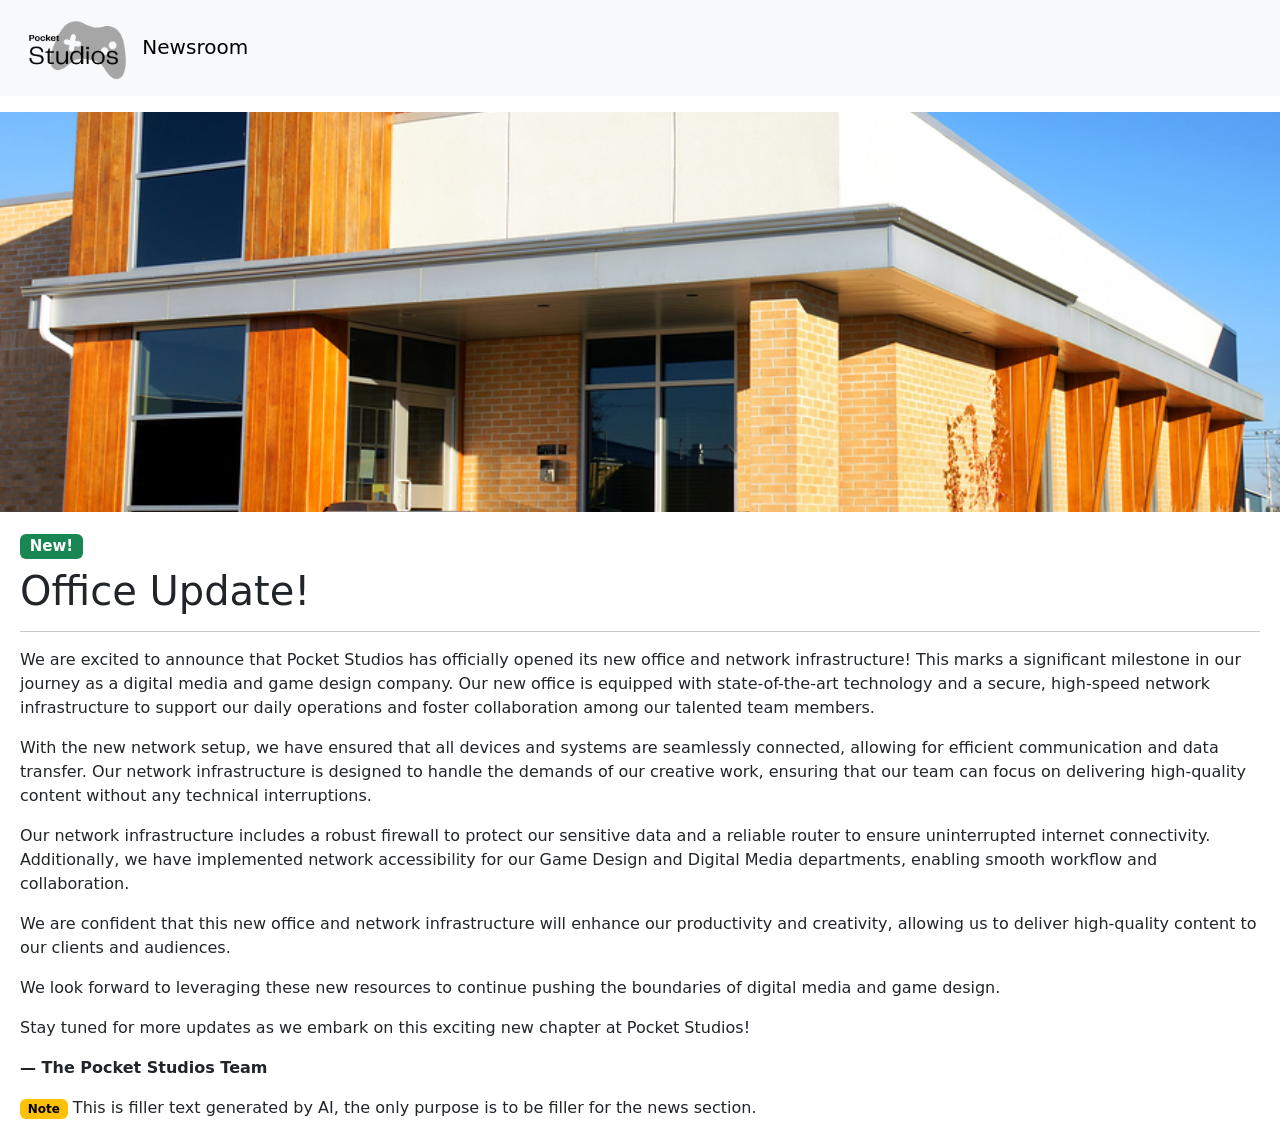
==== news/officeupdate.html @ e4776c3e "Added finishing touches to index.html and added a news page" ====
<!DOCTYPE html>
<html lang="en">
<head>
  <link rel="icon" href="favicon.ico" type="image/x-icon">
  <link rel="stylesheet" href="styles.css">
  <meta charset="UTF-8">
  <meta http-equiv="X-UA-Compatible" content="IE=edge">
  <meta name="viewport" content="width=device-width, initial-scale=1.0">
  <title>Pocket Studios</title>
  <link href="https://cdn.jsdelivr.net/npm/bootstrap@5.3.8/dist/css/bootstrap.min.css" rel="stylesheet" integrity="sha384-sRIl4kxILFvY47J16cr9ZwB07vP4J8+LH7qKQnuqkuIAvNWLzeN8tE5YBujZqJLB" crossorigin="anonymous">
</head>
<body>
<nav id="navbar-example2" class="navbar bg-body-tertiary px-3 mb-3">
  <a class="navbar-brand" href="/index.html">
      <img src="/images/logo.png" alt="Icon" width="120" height="70">
      Newsroom
    </a>
</nav>
<div class="banner" style="overflow: hidden;">
  <img src="/images/office.jpg" alt="officeupdate" class="img-fluid w-100" style="height:400px; object-fit:cover; display:block;">
</div>
<div style="margin: 20px;">
<h5><span class="badge text-bg-success">New!</span></h5>
<h1>Office Update!</h1>
<hr>
<p>We are excited to announce that Pocket Studios has officially opened its new office and network infrastructure! This marks a significant milestone in our journey as a digital media and game design company. Our new office is equipped with state-of-the-art technology and a secure, high-speed network infrastructure to support our daily operations and foster collaboration among our talented team members.</p>
<p>With the new network setup, we have ensured that all devices and systems are seamlessly connected, allowing for efficient communication and data transfer. Our network infrastructure is designed to handle the demands of our creative work, ensuring that our team can focus on delivering high-quality content without any technical interruptions.</p>
<p>Our network infrastructure includes a robust firewall to protect our sensitive data and a reliable router to ensure uninterrupted internet connectivity. Additionally, we have implemented network accessibility for our Game Design and Digital Media departments, enabling smooth workflow and collaboration.</p>
<p>We are confident that this new office and network infrastructure will enhance our productivity and creativity, allowing us to deliver high-quality content to our clients and audiences.</p>
<p>We look forward to leveraging these new resources to continue pushing the boundaries of digital media and game design.</p>
<p>Stay tuned for more updates as we embark on this exciting new chapter at Pocket Studios!</p>
<p><strong>— The Pocket Studios Team</strong></p>
<p><span class="badge text-bg-warning">Note</span> This is filler text generated by AI, the only purpose is to be filler for the news section.</p>
</div>
</body>
</html>
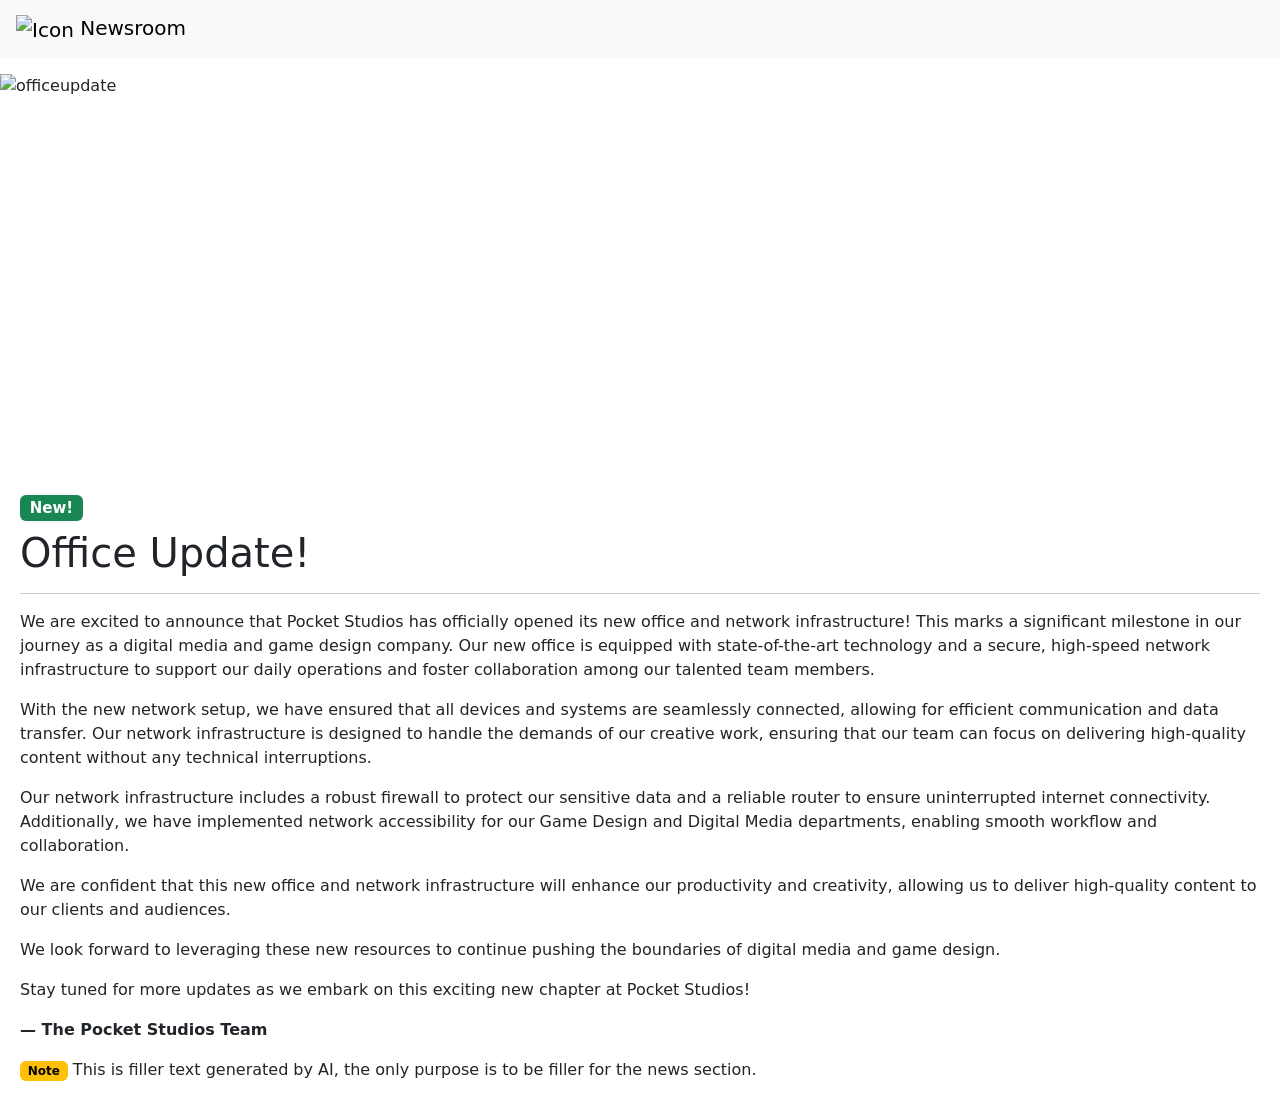
==== commit 4c681c89: "Try 2: fix images not loading" ====
--- a/news/officeupdate.html
+++ b/news/officeupdate.html
@@ -11,13 +11,13 @@
 </head>
 <body>
 <nav id="navbar-example2" class="navbar bg-body-tertiary px-3 mb-3">
-  <a class="navbar-brand" href="/index.html">
-      <img src="/images/logo.png" alt="Icon" width="120" height="70">
+  <a class="navbar-brand" href="/pocketstudios-midtermproject/index.html">
+      <img src="/pocketstudios-midtermproject/images/logo.png" alt="Icon" width="120" height="70">
       Newsroom
     </a>
 </nav>
 <div class="banner" style="overflow: hidden;">
-  <img src="/images/office.jpg" alt="officeupdate" class="img-fluid w-100" style="height:400px; object-fit:cover; display:block;">
+  <img src="/pocketstudios-midtermproject/images/office.jpg" alt="officeupdate" class="img-fluid w-100" style="height:400px; object-fit:cover; display:block;">
 </div>
 <div style="margin: 20px;">
 <h5><span class="badge text-bg-success">New!</span></h5>
